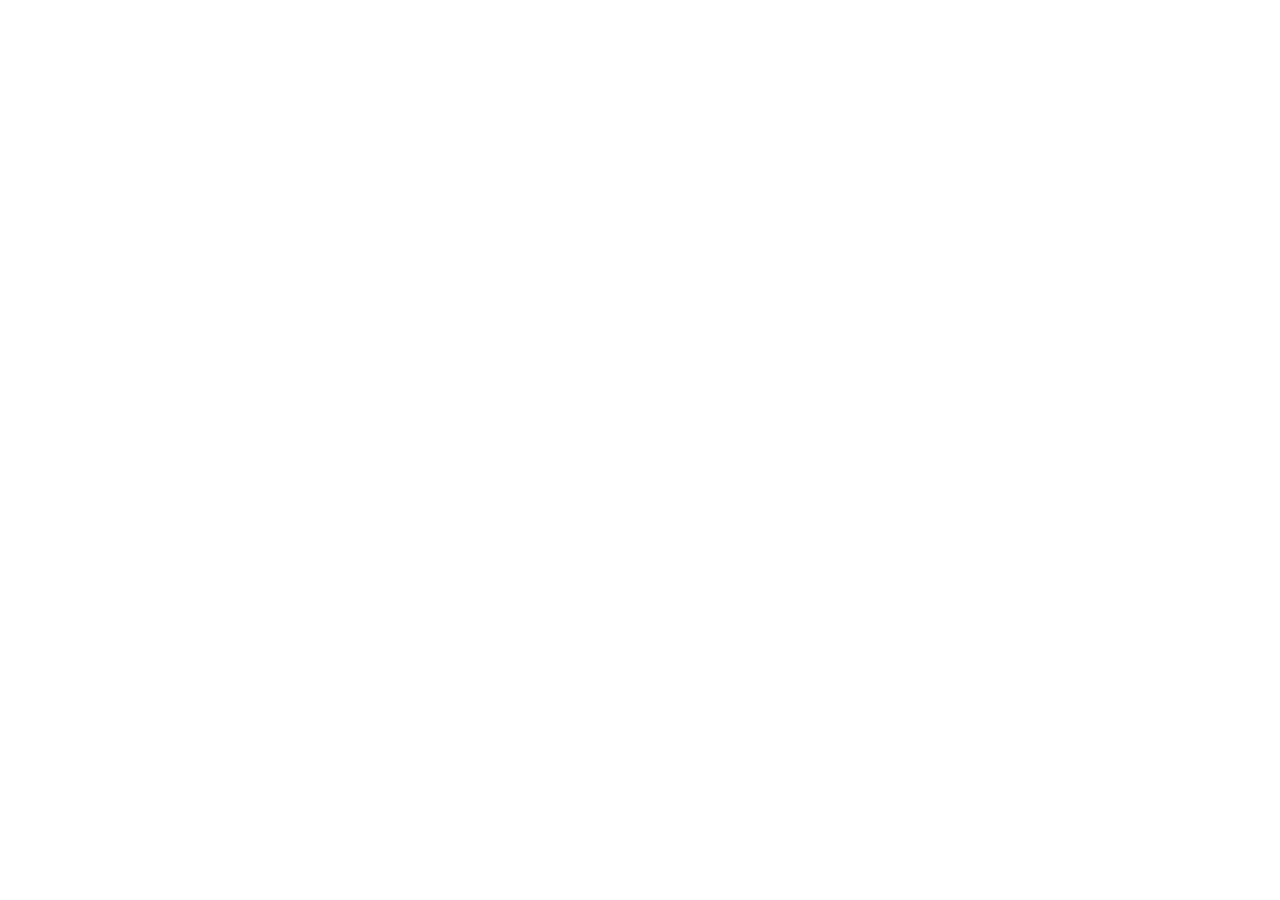
==== about.html @ 0bf2fa69 "add: index page" ====
<!DOCTYPE html>
<html lang="uk">
<head>
  <meta charset="UTF-8">
  <meta name="viewport" content="width=device-width, initial-scale=1.0">
  <title>SP&CO</title>
  <link rel="stylesheet" href="scss/style.css">
  <link rel="stylesheet" href="scss/index.css">
  <link rel="stylesheet" href="scss/header.css">
  <link rel="stylesheet" href="scss/footer.css">
</head>
<body>

</body>
</html>
---- scss/style.css ----
body {
  display: flex;
  flex-direction: column;
  align-items: center;

  height: 100dvh;

  margin: 0;
  border: 0;

  color: rgb(233, 233, 233);
  font-family: Open Sans, serif;
  font-size: 24px;
  font-weight: 300;
  line-height: 33px;
  letter-spacing: 0px;
  text-align: left;
  text-decoration: none;
}
---- scss/index.css ----
.index__banner {
  position: relative;
  z-index: 1;
  margin: -10rem 0 0;
}
.index__banner img {
  width: 100%;
  height: auto;
  display: block;
}
.index__banner-text {
  display: flex;
  flex-direction: column;
  position: relative;
  z-index: 2;
  margin: -28rem 85px 0;
}
.index__banner-text_header {
  width: 573px;
  font-size: 48px;
  font-weight: 400;
  line-height: 65px;
}
.index__banner-text_description {
  width: 477px;
  font-size: 18px;
  font-weight: 400;
  line-height: 25px;
  margin: 26px 0;
}
.index__banner-text_button {
  display: flex;
  align-items: center;
  justify-content: center;
  width: 236px;
  height: 63px;
  border-radius: 5px;
  background: rgb(126, 82, 67);
  text-decoration: none;
}
.index__banner-text_button-text {
  color: rgb(233, 233, 233);
  font-size: 18px;
  font-weight: 700;
  line-height: 25px;
  text-decoration: none;
}
.index__autoLinks {
  position: relative;
  z-index: 3;
}
.index__autoLinks-header {
  width: 453px;
  height: 65px;
  margin: 216px auto 0;
  color: rgb(19, 19, 19);
  font-size: 48px;
  font-weight: 400;
  line-height: 65px;
}
.index__autoLinks-list {
  display: flex;
  justify-content: space-between;
  margin: 70px 85px 194px;
}
.index__autoLinks-card {
  display: flex;
  flex-direction: column;
  align-items: center;
}
.index__autoLinks-card_img {
  height: 60px;
}
.index__autoLinks-card_img img {
  width: 70px;
}
.index__autoLinks-card_header {
  color: rgb(48, 48, 48);
  font-size: 24px;
  font-weight: 400;
  line-height: 33px;
  width: 400px;
  height: 49px;
  display: flex;
  justify-content: center;
  align-items: center;
  margin: 26px 0;
}
.index__autoLinks-card_button {
  display: flex;
  justify-content: center;
  align-items: center;
  width: 400px;
  height: 63px;
  box-sizing: border-box;
  border: 2px solid rgb(48, 48, 48);
  border-radius: 5px;
  text-decoration: none;
}
.index__autoLinks-card_button-text {
  color: rgb(48, 48, 48);
  font-size: 18px;
  font-weight: 700;
  line-height: 25px;
}
.index__description {
  position: relative;
  width: 805px;
  height: 33px;
  display: flex;
  align-items: center;
  margin: 0 0 101px 85px;
  color: rgb(48, 48, 48);
  font-size: 24px;
  font-weight: 400;
  line-height: 33px;
}

/*# sourceMappingURL=index.css.map */
---- scss/header.css ----
.header {
  display: flex;
  align-items: center;
  padding: 20px 0;
  width: 90.5%;
  height: 113px;
  z-index: 2;
  box-sizing: border-box;
  border-bottom: 2px solid rgb(255, 255, 255);
}
.header__list {
  display: flex;
  align-items: center;
  max-width: 1733px;
  box-sizing: border-box;
}
.header__list-logo {
  width: 62px;
  height: 88px;
  margin: 0 34px 0 0;
}
.header__list-item {
  display: flex;
  text-decoration: none;
  align-items: center;
  height: 33px;
  margin: 0 34px 0 0;
  color: rgb(233, 233, 233);
  font-size: 24px;
  font-weight: 600;
  line-height: 13px;
}

/*# sourceMappingURL=header.css.map */
---- scss/footer.css ----
.footer__head {
  padding: 93px 300px 121px 85px;
  background: rgb(228, 227, 227);
}
.footer__head-list {
  display: flex;
  justify-content: space-between;
}
.footer__head-item {
  display: flex;
  flex-direction: column;
}
.footer__head-item_header {
  color: rgb(48, 48, 48);
  font-size: 20px;
  font-weight: 400;
  line-height: 27px;
  margin: 0 0 26px;
}
.footer__head-item_link {
  display: flex;
  color: rgb(48, 48, 48);
  font-size: 24px;
  font-weight: 700;
  line-height: 33px;
  margin: 0 0 20px;
  text-decoration: none;
}
.footer__head-item_link-mini {
  width: 40px;
  height: 40px;
  margin: 0 10px 0 0;
}
.footer__head-item_link-badge {
  width: 238px;
  height: 71px;
}
.footer__bot {
  display: flex;
  align-items: center;
  justify-content: space-between;
  padding: 33px 85px;
  background: rgb(196, 196, 196);
  color: rgb(48, 48, 48);
}
.footer__bot-list {
  display: flex;
}
.footer__bot-list-info {
  font-size: 20px;
  font-weight: 400;
  line-height: 27px;
}
.footer__bot-list-item {
  font-size: 16px;
  font-weight: 700;
  line-height: 22px;
  margin: 0 0 0 50px;
  color: rgb(48, 48, 48);
  text-decoration: none;
}

/*# sourceMappingURL=footer.css.map */
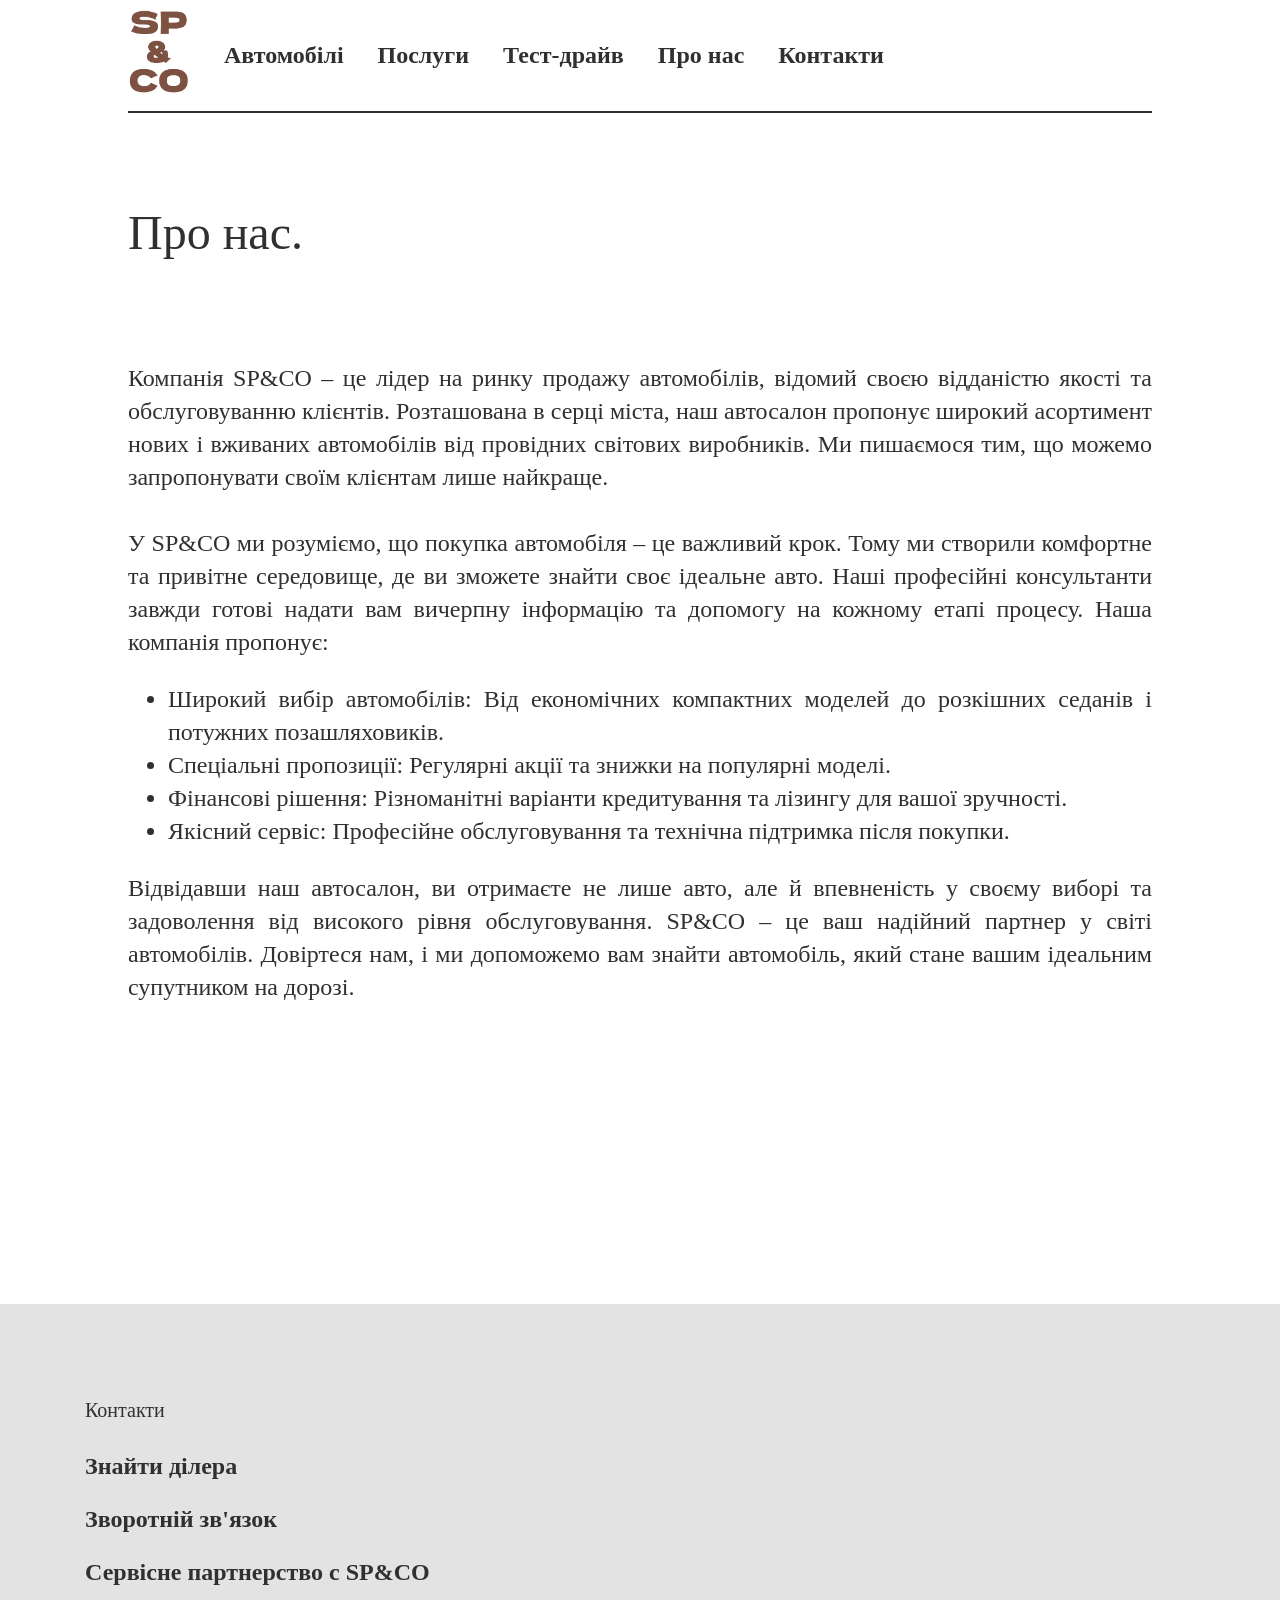
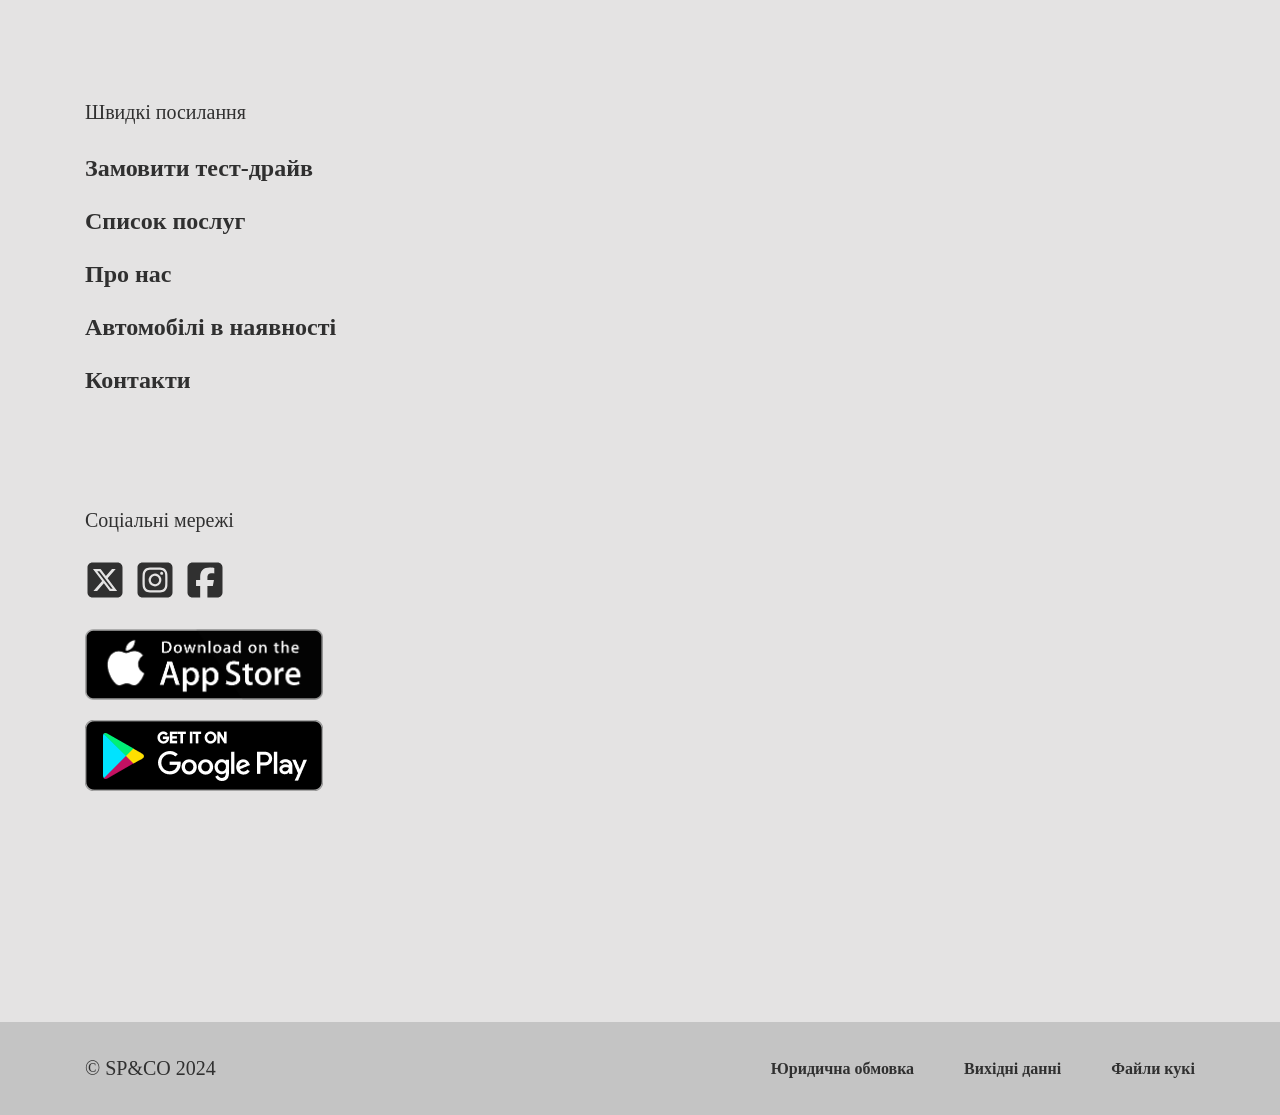
==== commit 3e766845: "add: all view" ====
--- a/about.html
+++ b/about.html
@@ -5,11 +5,142 @@
   <meta name="viewport" content="width=device-width, initial-scale=1.0">
   <title>SP&CO</title>
   <link rel="stylesheet" href="scss/style.css">
-  <link rel="stylesheet" href="scss/index.css">
-  <link rel="stylesheet" href="scss/header.css">
+  <link rel="stylesheet" href="scss/about.css">
+  <link rel="stylesheet" href="scss/header-black.css">
   <link rel="stylesheet" href="scss/footer.css">
+  <script src="js/modalWindow.js"></script>
 </head>
 <body>
+<header class="header">
+  <div class="header__list">
+    <a href="http://localhost:63342/sp&co-website/index.html?_ijt=hcjg5e6s2tkf950otnafm5t503&_ij_reload=RELOAD_ON_SAVE">
+      <img class="header__list-logo" src="img/default%20logo.png" alt="default%20logo.png">
+    </a>
+    <nav class="header__list-nav">
+      <a class="header__list-item" href="auto.html">Автомобілі</a>
+      <a class="header__list-item" href="services.html">Послуги</a>
+      <a class="header__list-item" href="test-drive.html">Тест-драйв</a>
+      <a class="header__list-item" href="about.html">Про нас</a>
+      <a class="header__list-item" href="contacts.html">Контакти</a>
+    </nav>
+    <button class="header__list-menu" onclick="toggleMenu()">&#9776;</button>
+  </div>
+</header>
+<div id="modal" class="header__modal">
+  <div class="header__modal-content"><span class="header__modal-close" onclick="toggleMenu()">&times;</span>
+    <a class="header__list-item" href="auto.html">Автомобілі</a>
+    <a class="header__list-item" href="services.html">Послуги</a>
+    <a class="header__list-item" href="test-drive.html">Тест-драйв</a>
+    <a class="header__list-item" href="about.html">Про нас</a>
+    <a class="header__list-item" href="contacts.html">Контакти</a>
+  </div>
+</div>
 
+<div class="about">
+  <div class="about__header">
+    Про нас.
+  </div>
+  <div class="about__text">
+    Компанія SP&CO – це лідер на ринку продажу автомобілів, відомий своєю відданістю якості та обслуговуванню клієнтів. Розташована в серці міста, наш автосалон пропонує широкий асортимент нових і вживаних автомобілів від провідних світових виробників. Ми пишаємося тим, що можемо запропонувати своїм клієнтам лише найкраще.
+
+    <br><br>У SP&CO ми розуміємо, що покупка автомобіля – це важливий крок. Тому ми створили комфортне та привітне середовище, де ви зможете знайти своє ідеальне авто. Наші професійні консультанти завжди готові надати вам вичерпну інформацію та допомогу на кожному етапі процесу.
+
+    Наша компанія пропонує:
+    <ul>
+      <li>Широкий вибір автомобілів: Від економічних компактних моделей до розкішних седанів і потужних позашляховиків.</li>
+      <li>Спеціальні пропозиції: Регулярні акції та знижки на популярні моделі.</li>
+      <li>Фінансові рішення: Різноманітні варіанти кредитування та лізингу для вашої зручності.</li>
+      <li>Якісний сервіс: Професійне обслуговування та технічна підтримка після покупки.</li>
+    </ul>
+
+    Відвідавши наш автосалон, ви отримаєте не лише авто, але й впевненість у своєму виборі та задоволення від високого рівня обслуговування. SP&CO – це ваш надійний партнер у світі автомобілів. Довіртеся нам, і ми допоможемо вам знайти автомобіль, який стане вашим ідеальним супутником на дорозі.
+  </div>
+</div>
+
+<footer class="footer">
+  <div class="footer__head">
+    <div class="footer__head-list">
+      <div class="footer__head-item">
+        <div class="footer__head-item_header">
+          Контакти
+        </div>
+        <a class="footer__head-item_link" href="contacts.html">
+          Знайти ділера
+        </a>
+        <a class="footer__head-item_link" href="contacts.html">
+          Зворотній зв'язок
+        </a>
+        <a class="footer__head-item_link" href="contacts.html">
+          Сервісне партнерство с SP&CO
+        </a>
+      </div>
+      <div class="footer__head-item">
+        <div class="footer__head-item_header">
+          Швидкі посилання
+        </div>
+        <a class="footer__head-item_link" href="test-drive.html">
+          Замовити тест-драйв
+        </a>
+        <a class="footer__head-item_link" href="services.html">
+          Список послуг
+        </a>
+        <a class="footer__head-item_link" href="about.html">
+          Про нас
+        </a>
+        <a class="footer__head-item_link" href="auto.html">
+          Автомобілі в наявності
+        </a>
+        <a class="footer__head-item_link" href="contacts.html">
+          Контакти
+        </a>
+      </div>
+      <div class="footer__head-item">
+        <div class="footer__head-item_header">
+          Соціальні мережі
+        </div>
+        <div class="footer__head-item_link">
+          <a href="https://twitter.com/" target="_blank">
+            <img class="footer__head-item_link-mini" src="img/twitter.svg" alt="twitter.svg">
+          </a>
+          <a href="https://instagram.com/" target="_blank">
+            <img class="footer__head-item_link-mini" src="img/instagram.svg" alt="instagram.svg">
+          </a>
+          <a href="https://facebook.com/" target="_blank">
+            <img class="footer__head-item_link-mini" src="img/facebook.svg" alt="facebook.svg">
+          </a>
+        </div>
+        <a class="footer__head-item_link"
+           href="http://localhost:63342/sp&co-website/index.html?_ijt=hcjg5e6s2tkf950otnafm5t503&_ij_reload=RELOAD_ON_SAVE">
+          <img class="footer__head-item_link-badge" src="img/app-store.png" alt="app-store.png">
+        </a>
+        <a class="footer__head-item_link"
+           href="http://localhost:63342/sp&co-website/index.html?_ijt=hcjg5e6s2tkf950otnafm5t503&_ij_reload=RELOAD_ON_SAVE">
+          <img class="footer__head-item_link-badge" src="img/google-play.png" alt="google-play.png">
+        </a>
+      </div>
+    </div>
+  </div>
+  <div class="footer__bot">
+    <div class="footer__bot-list">
+      <div class="footer__bot-list-info">
+        © SP&CO 2024
+      </div>
+    </div>
+    <div class="footer__bot-list">
+      <a class="footer__bot-list-item"
+         href="http://localhost:63342/sp&co-website/index.html?_ijt=hcjg5e6s2tkf950otnafm5t503&_ij_reload=RELOAD_ON_SAVE">
+        Юридична обмовка
+      </a>
+      <a class="footer__bot-list-item"
+         href="http://localhost:63342/sp&co-website/index.html?_ijt=hcjg5e6s2tkf950otnafm5t503&_ij_reload=RELOAD_ON_SAVE">
+        Вихідні данні
+      </a>
+      <a class="footer__bot-list-item"
+         href="http://localhost:63342/sp&co-website/index.html?_ijt=hcjg5e6s2tkf950otnafm5t503&_ij_reload=RELOAD_ON_SAVE">
+        Файли кукі
+      </a>
+    </div>
+  </div>
+</footer>
 </body>
 </html>
--- a/scss/style.css
+++ b/scss/style.css
@@ -1,7 +1,6 @@
 body {
   display: flex;
   flex-direction: column;
-  align-items: center;
 
   height: 100dvh;
 
@@ -17,3 +16,13 @@
   text-align: left;
   text-decoration: none;
 }
+
+button {
+  color: rgb(233, 233, 233);
+  font-size: 18px;
+  font-weight: 700;
+  line-height: 25px;
+
+  border-radius: 5px;
+  background: rgb(126, 82, 67);
+}
--- a/scss/about.css
+++ b/scss/about.css
@@ -0,0 +1,57 @@
+.about {
+  color: rgb(48, 48, 48);
+  margin: 87px 180px 300px;
+}
+.about__header {
+  font-size: 48px;
+  font-weight: 400;
+  line-height: 65px;
+  margin: 0 0 97px;
+}
+.about__text {
+  font-size: 24px;
+  font-weight: 400;
+  line-height: 33px;
+  text-align: justify;
+}
+
+@media (max-width: 1700px) {
+  .about {
+    color: rgb(48, 48, 48);
+    width: 80%;
+    margin: 87px auto 300px;
+  }
+  .about__header {
+    font-size: 48px;
+    font-weight: 400;
+    line-height: 65px;
+    margin: 0 0 97px;
+  }
+  .about__text {
+    font-size: 24px;
+    font-weight: 400;
+    line-height: 33px;
+    text-align: justify;
+  }
+}
+@media (max-width: 600px) {
+  .about {
+    color: rgb(48, 48, 48);
+    width: 80%;
+    margin: 40px auto 300px;
+  }
+  .about__header {
+    font-size: 48px;
+    font-weight: 400;
+    line-height: 65px;
+    margin: 0 0 30px;
+  }
+  .about__text {
+    font-size: 24px;
+    font-weight: 400;
+    line-height: 33px;
+    text-align: justify;
+  }
+}
+
+/*# sourceMappingURL=about.css.map */
--- a/scss/header-black.css
+++ b/scss/header-black.css
@@ -0,0 +1,111 @@
+.header {
+  display: flex;
+  align-items: center;
+  padding: 20px 0;
+  margin: 0 85px;
+  width: 90.5%;
+  height: 113px;
+  z-index: 2;
+  box-sizing: border-box;
+  border-bottom: 2px solid rgb(48, 48, 48);
+}
+.header__list {
+  display: flex;
+  align-items: center;
+  box-sizing: border-box;
+}
+.header__list-nav {
+  display: flex;
+}
+.header__list-logo {
+  width: 62px;
+  height: 88px;
+  margin: 0 34px 0 0;
+}
+.header__list-item {
+  display: flex;
+  text-decoration: none;
+  align-items: center;
+  height: 33px;
+  margin: 0 34px 0 0;
+  color: rgb(48, 48, 48);
+  font-size: 24px;
+  font-weight: 600;
+  line-height: 13px;
+}
+.header__list-menu {
+  display: none;
+  font-size: 30px;
+  background: none;
+  border: none;
+  cursor: pointer;
+  margin-left: auto;
+  color: #313131;
+}
+.header__modal {
+  color: rgb(48, 48, 48);
+  display: none;
+  position: fixed;
+  z-index: 999;
+  left: 0;
+  top: 0;
+  width: 100%;
+  height: 100%;
+  background-color: rgba(0, 0, 0, 0.5);
+}
+.header__modal-content {
+  background-color: #fff;
+  margin: 15% auto;
+  padding: 20px;
+  border: 1px solid #888;
+  width: 80%;
+  max-width: 600px;
+  text-align: center;
+}
+.header__modal-close {
+  color: #313131;
+  float: right;
+  font-size: 28px;
+  font-weight: bold;
+  cursor: pointer;
+}
+
+@media (max-width: 1700px) {
+  .header {
+    padding: 20px 0;
+    margin: 0 auto;
+    width: 80%;
+    height: 113px;
+    z-index: 2;
+  }
+}
+@media (max-width: 1170px) {
+  .header__list-nav {
+    display: none;
+  }
+  .header__list-menu {
+    display: block;
+  }
+}
+@media (max-width: 480px) {
+  .header {
+    padding: 20px 0;
+    margin: 0 auto;
+    width: 80%;
+    height: 113px;
+    z-index: 2;
+  }
+  .header__list {
+    display: flex;
+    align-items: center;
+    box-sizing: border-box;
+    margin: auto;
+  }
+  .header__list-logo {
+    width: 30px;
+    height: auto;
+    margin: 0 34px 0 0;
+  }
+}
+
+/*# sourceMappingURL=header-black.css.map */
--- a/scss/footer.css
+++ b/scss/footer.css
@@ -60,4 +60,196 @@
   text-decoration: none;
 }
 
+@media (max-width: 1570px) {
+  .footer__head {
+    padding: 93px 300px 121px 85px;
+    background: rgb(228, 227, 227);
+  }
+  .footer__head-list {
+    display: flex;
+    flex-direction: column;
+    justify-content: space-between;
+  }
+  .footer__head-item {
+    display: flex;
+    flex-direction: column;
+    margin: 0 0 90px;
+  }
+  .footer__head-item_header {
+    color: rgb(48, 48, 48);
+    font-size: 20px;
+    font-weight: 400;
+    line-height: 27px;
+    margin: 0 0 26px;
+  }
+  .footer__head-item_link {
+    display: flex;
+    color: rgb(48, 48, 48);
+    font-size: 24px;
+    font-weight: 700;
+    line-height: 33px;
+    margin: 0 0 20px;
+    text-decoration: none;
+  }
+  .footer__head-item_link-mini {
+    width: 40px;
+    height: 40px;
+    margin: 0 10px 0 0;
+  }
+  .footer__head-item_link-badge {
+    width: 238px;
+    height: 71px;
+  }
+  .footer__bot {
+    display: flex;
+    align-items: center;
+    justify-content: space-between;
+    padding: 33px 85px;
+    background: rgb(196, 196, 196);
+    color: rgb(48, 48, 48);
+  }
+  .footer__bot-list {
+    display: flex;
+  }
+  .footer__bot-list-info {
+    font-size: 20px;
+    font-weight: 400;
+    line-height: 27px;
+  }
+  .footer__bot-list-item {
+    font-size: 16px;
+    font-weight: 700;
+    line-height: 22px;
+    margin: 0 0 0 50px;
+    color: rgb(48, 48, 48);
+    text-decoration: none;
+  }
+}
+@media (max-width: 979px) {
+  .footer__head {
+    padding: 93px 0 50px 85px;
+    background: rgb(228, 227, 227);
+  }
+  .footer__head-list {
+    display: flex;
+    flex-direction: column;
+    justify-content: space-between;
+  }
+  .footer__head-item {
+    display: flex;
+    flex-direction: column;
+    margin: 0 0 50px;
+  }
+  .footer__head-item_header {
+    color: rgb(48, 48, 48);
+    font-size: 20px;
+    font-weight: 400;
+    line-height: 27px;
+    margin: 0 0 26px;
+  }
+  .footer__head-item_link {
+    display: flex;
+    color: rgb(48, 48, 48);
+    font-size: 24px;
+    font-weight: 700;
+    line-height: 33px;
+    margin: 0 0 20px;
+    text-decoration: none;
+  }
+  .footer__head-item_link-mini {
+    width: 40px;
+    height: 40px;
+    margin: 0 10px 0 0;
+  }
+  .footer__head-item_link-badge {
+    width: 238px;
+    height: 71px;
+  }
+  .footer__bot {
+    display: flex;
+    flex-direction: column;
+    align-items: flex-start;
+    justify-content: space-between;
+    padding: 33px 85px;
+  }
+  .footer__bot-list {
+    display: flex;
+    flex-direction: column;
+  }
+  .footer__bot-list-info {
+    font-size: 20px;
+    font-weight: 400;
+    line-height: 27px;
+  }
+  .footer__bot-list-item {
+    font-size: 16px;
+    font-weight: 700;
+    line-height: 22px;
+    margin: 20px 0 0;
+  }
+}
+@media (max-width: 480px) {
+  .footer__head {
+    padding: 50px 0 20px 20px;
+    background: rgb(228, 227, 227);
+  }
+  .footer__head-list {
+    display: flex;
+    flex-direction: column;
+    justify-content: space-between;
+  }
+  .footer__head-item {
+    display: flex;
+    flex-direction: column;
+    margin: 0 0 50px;
+  }
+  .footer__head-item_header {
+    color: rgb(48, 48, 48);
+    font-size: 18px;
+    font-weight: 400;
+    line-height: 20px;
+    margin: 0 0 26px;
+  }
+  .footer__head-item_link {
+    display: flex;
+    color: rgb(48, 48, 48);
+    font-size: 20px;
+    font-weight: 700;
+    line-height: 25px;
+    margin: 0 0 15px;
+    text-decoration: none;
+  }
+  .footer__head-item_link-mini {
+    width: 40px;
+    height: 40px;
+    margin: 0 10px 0 0;
+  }
+  .footer__head-item_link-badge {
+    width: 150px;
+    height: auto;
+  }
+  .footer__bot {
+    display: flex;
+    flex-direction: column;
+    align-items: flex-start;
+    justify-content: space-between;
+    padding: 33px 85px 33px 20px;
+  }
+  .footer__bot-list {
+    display: flex;
+    flex-direction: column;
+  }
+  .footer__bot-list-info {
+    font-size: 20px;
+    font-weight: 400;
+    line-height: 27px;
+  }
+  .footer__bot-list-item {
+    font-size: 16px;
+    font-weight: 700;
+    line-height: 22px;
+    margin: 20px 0 0;
+  }
+}
+
 /*# sourceMappingURL=footer.css.map */
